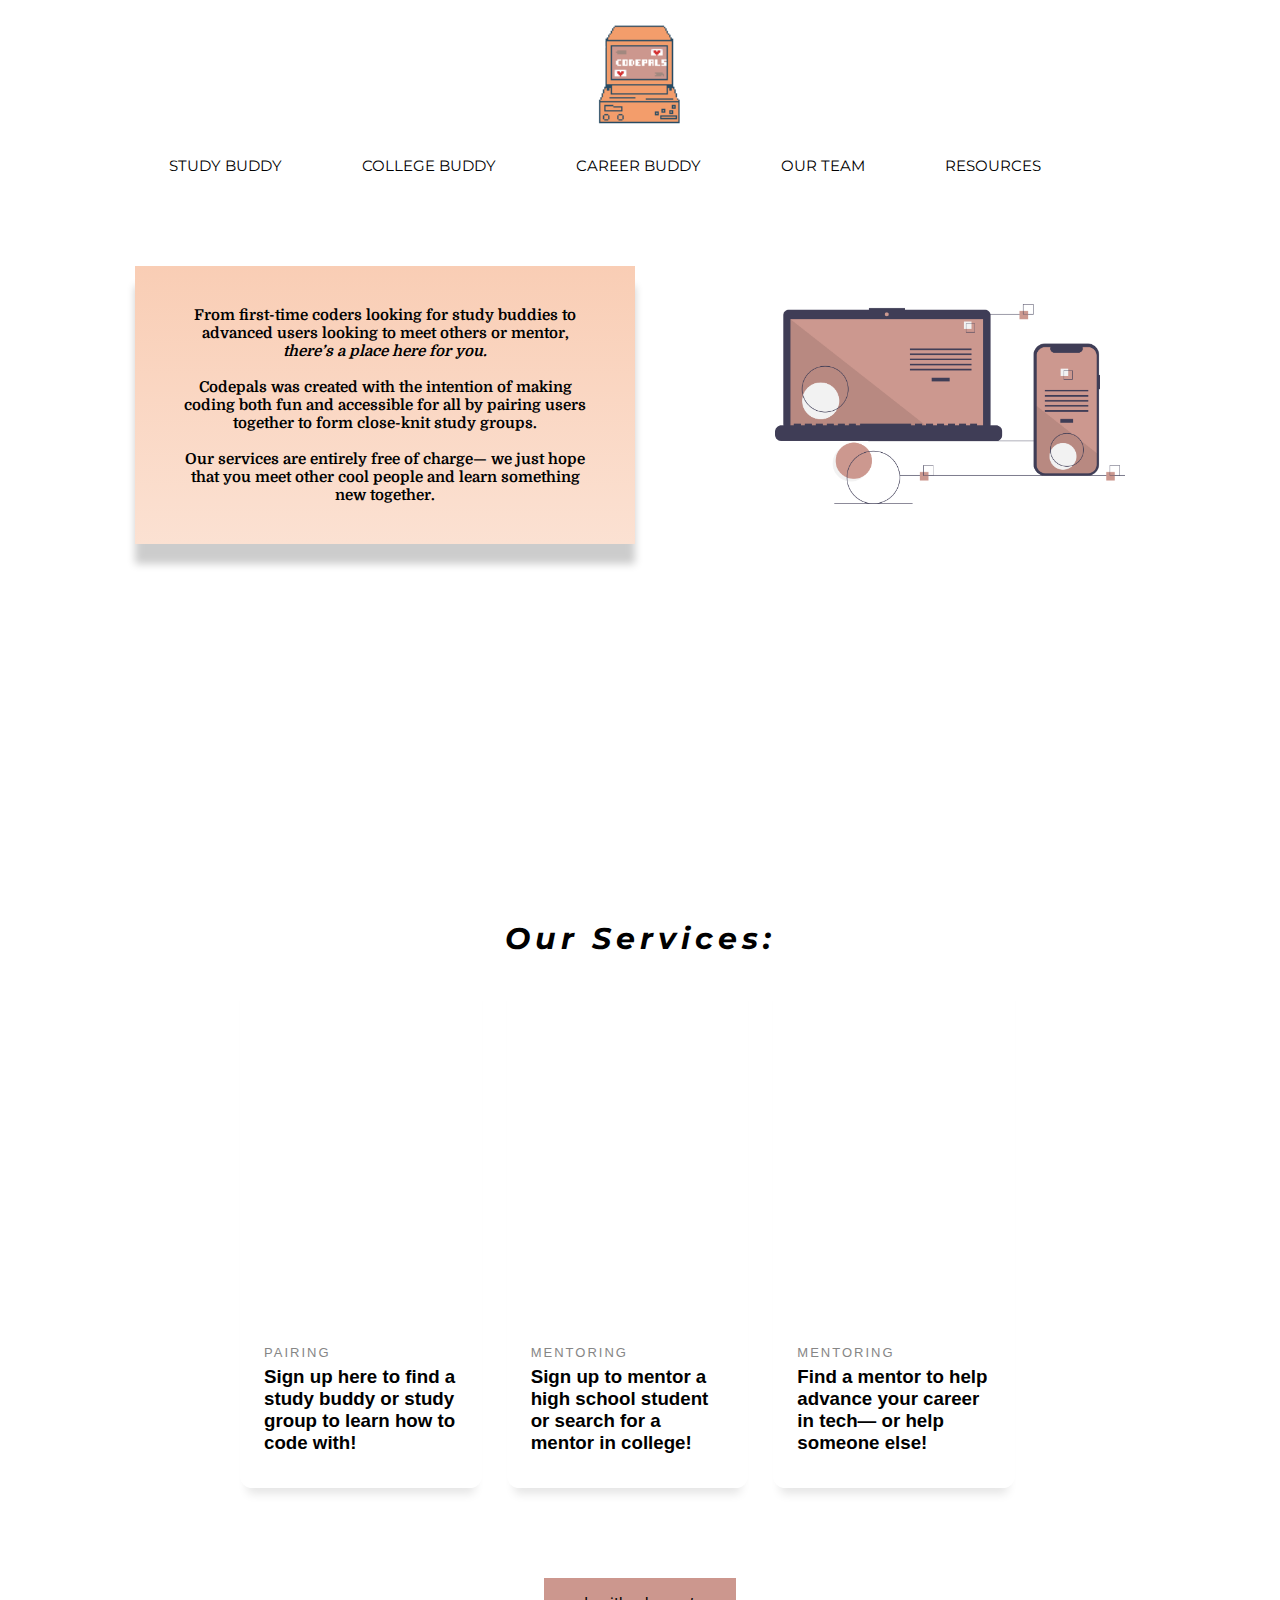
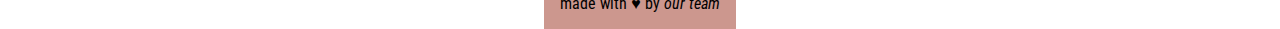
==== index.html @ a8a85712 "Initial commit" ====
<!DOCTYPE html>
<html lang="en" dir="ltr">
  <head>
    <meta charset="utf-8">
    <title>HOME - CODEPALS</title>
    <link rel="shortcut icon" href="logo.png" type="image/x-icon" />
    <link href="https://fonts.googleapis.com/css2?family=Domine&family=Montserrat:wght@700&display=swap" rel="stylesheet">
    <link href="https://fonts.googleapis.com/css2?family=Roboto+Condensed:wght@300;700&display=swap" rel="stylesheet">
    <link href="https://fonts.googleapis.com/css2?family=Kaushan+Script&display=swap" rel="stylesheet">
    <link rel="stylesheet" href="styles.css">
  </head>
  <body>
    <div class="preloader-wrapper">
      <div class="preloader">
          <img class = "preGIF" src="25.gif" alt="NILA">
      </div>
    </div>
    <section id = "one">
      <div class = "fullMenu">
        <div class = "leftMenu">
          <a href = "index.html"><img class = "logo" src = "logo.png"></a>
          <!-- <h1> Welcome to Codepals!</h1> -->
        </div>
        <div class = "rightMenu">
          <a href = "study.html"><p> STUDY BUDDY </p></a>
          <a href = "college.html"><p> COLLEGE BUDDY </p></a>
          <a href = "career.html"><p> CAREER BUDDY </p></a>
          <a href = "team.html"><p> OUR TEAM </p></a>
          <a href = "resources.html"><p> RESOURCES </p></a>
        </div>
      </div>
      <div class = "begin">
        <h2 class = "mission"> From first-time coders looking for study buddies to advanced users looking to meet others or mentor,
          <br>
          <em> there’s a place here for you. </em> <br> <br>

          Codepals was created with the intention of making coding both fun and accessible for all by pairing users together to form close-knit study groups. <br> <br>
          Our services are entirely free of charge— we just hope that you meet other cool people and learn something new together. </h2>

        <img class = "code" src = "undrawApp.png">
      </div>



    </section>
    <div id = "services">
      <h1 class = "header"> <em> Our Services: </em></h1>
      <div class = "pathway">
        <section class="cards">
          <article class="card card--1">
            <div class="card__info-hover">
              <svg class="card__like"  viewBox="0 0 24 24">
              <path fill="#000000" d="M12.1,18.55L12,18.65L11.89,18.55C7.14,14.24 4,11.39 4,8.5C4,6.5 5.5,5 7.5,5C9.04,5 10.54,6 11.07,7.36H12.93C13.46,6 14.96,5 16.5,5C18.5,5 20,6.5 20,8.5C20,11.39 16.86,14.24 12.1,18.55M16.5,3C14.76,3 13.09,3.81 12,5.08C10.91,3.81 9.24,3 7.5,3C4.42,3 2,5.41 2,8.5C2,12.27 5.4,15.36 10.55,20.03L12,21.35L13.45,20.03C18.6,15.36 22,12.27 22,8.5C22,5.41 19.58,3 16.5,3Z" />
          </svg>
                <div class="card__clock-info">
                  <svg class="card__clock"  viewBox="0 0 24 24"><path d="M12,20A7,7 0 0,1 5,13A7,7 0 0,1 12,6A7,7 0 0,1 19,13A7,7 0 0,1 12,20M19.03,7.39L20.45,5.97C20,5.46 19.55,5 19.04,4.56L17.62,6C16.07,4.74 14.12,4 12,4A9,9 0 0,0 3,13A9,9 0 0,0 12,22C17,22 21,17.97 21,13C21,10.88 20.26,8.93 19.03,7.39M11,14H13V8H11M15,1H9V3H15V1Z" />
                  </svg>
                </div>

            </div>
            <div class="card__img"></div>
            <a href="#" class="card_link">
               <div class="card__img--hover"></div>
             </a>
            <div class="card__info">
              <span class="card__category">Pairing</span>
              <h3 class="card__title">Sign up here to find a study buddy or study group to learn how to code with!</h3>
            </div>
          </article>

          <article class="card card--2">
            <div class="card__info-hover">
              <svg class="card__like"  viewBox="0 0 24 24">
              <path fill="#000000" d="M12.1,18.55L12,18.65L11.89,18.55C7.14,14.24 4,11.39 4,8.5C4,6.5 5.5,5 7.5,5C9.04,5 10.54,6 11.07,7.36H12.93C13.46,6 14.96,5 16.5,5C18.5,5 20,6.5 20,8.5C20,11.39 16.86,14.24 12.1,18.55M16.5,3C14.76,3 13.09,3.81 12,5.08C10.91,3.81 9.24,3 7.5,3C4.42,3 2,5.41 2,8.5C2,12.27 5.4,15.36 10.55,20.03L12,21.35L13.45,20.03C18.6,15.36 22,12.27 22,8.5C22,5.41 19.58,3 16.5,3Z" />
          </svg>
                <div class="card__clock-info">
                  <svg class="card__clock"  viewBox="0 0 24 24"><path d="M12,20A7,7 0 0,1 5,13A7,7 0 0,1 12,6A7,7 0 0,1 19,13A7,7 0 0,1 12,20M19.03,7.39L20.45,5.97C20,5.46 19.55,5 19.04,4.56L17.62,6C16.07,4.74 14.12,4 12,4A9,9 0 0,0 3,13A9,9 0 0,0 12,22C17,22 21,17.97 21,13C21,10.88 20.26,8.93 19.03,7.39M11,14H13V8H11M15,1H9V3H15V1Z" />
                  </svg>
                </div>

            </div>
            <div class="card__img"></div>
            <a href="#" class="card_link">
               <div class="card__img--hover"></div>
             </a>
            <div class="card__info">
              <span class="card__category">Mentoring</span>
              <h3 class="card__title">Sign up to mentor a high school student or search for a mentor in college!</h3>
            </div>
          </article>

          <article class="card card--3">
            <div class="card__info-hover">
              <svg class="card__like"  viewBox="0 0 24 24">
              <path fill="#000000" d="M12.1,18.55L12,18.65L11.89,18.55C7.14,14.24 4,11.39 4,8.5C4,6.5 5.5,5 7.5,5C9.04,5 10.54,6 11.07,7.36H12.93C13.46,6 14.96,5 16.5,5C18.5,5 20,6.5 20,8.5C20,11.39 16.86,14.24 12.1,18.55M16.5,3C14.76,3 13.09,3.81 12,5.08C10.91,3.81 9.24,3 7.5,3C4.42,3 2,5.41 2,8.5C2,12.27 5.4,15.36 10.55,20.03L12,21.35L13.45,20.03C18.6,15.36 22,12.27 22,8.5C22,5.41 19.58,3 16.5,3Z" />
          </svg>
            <div class="card__clock-info">
            <svg class="card__clock"  viewBox="0 0 24 24"><path d="M12,20A7,7 0 0,1 5,13A7,7 0 0,1 12,6A7,7 0 0,1 19,13A7,7 0 0,1 12,20M19.03,7.39L20.45,5.97C20,5.46 19.55,5 19.04,4.56L17.62,6C16.07,4.74 14.12,4 12,4A9,9 0 0,0 3,13A9,9 0 0,0 12,22C17,22 21,17.97 21,13C21,10.88 20.26,8.93 19.03,7.39M11,14H13V8H11M15,1H9V3H15V1Z" />
            </svg>
          </div>
        </div>
        <div class="card__img"></div>
        <a href="#" class="card_link">
           <div class="card__img--hover"></div>
         </a>
        <div class="card__info">
          <span class="card__category"> Mentoring</span>
          <h3 class="card__title">Find a mentor to help advance your career in tech— or help someone else! </h3>

            </div>

          </article>

        </section>
      </div>
      <br> <br> <br> <br> <br>
      <div class="footer">made with ♥ by <a> <em> our team </em> </a>
        <!-- insert link to team page-->
      </div>
      <script src="https://ajax.googleapis.com/ajax/libs/jquery/2.1.3/jquery.min.js"></script>
      <script type="text/javascript" src="preloader.js"></script>
  </body>

</html>
---- styles.css ----
/*----------------------- Preloader -----------------------*/
body.preloader-site {
    overflow: hidden;
}

.preloader-wrapper {
    height: 100%;
    width: 100%;
    background: #FFF;
    position: fixed;
    top: 0;
    left: 0;
    z-index: 9999999;
}

.preloader-wrapper .preloader {
    position: absolute;
    top: 50%;
    left: 50%;
    -webkit-transform: translate(-50%, -50%);
    transform: translate(-50%, -50%);
    width: 120px;
}
.preGIF{
  width: 45px;
  height: 45px;
}

.fullMenu{
  display: flex;
  flex-direction: column;
  justify-content: space-between;
}
.leftMenu{
  display: flex;
  flex-direction: row;
  justify-content: center;
  align-items: center;
  /* margin-left: 20px;
  margin-top: -10px; */
}
.rightMenu{
  display: flex;
  flex-direction: row;
  justify-content: center;
  margin-left: 10px;
}
.logo{
  width: 130px;
  height: 130px;
  border-radius: 50%;
  margin-top: 10px;
  margin-bottom: 10px;
  margin-right: 5px;
  object-fit: cover;
}
h1{
  font-family: 'Montserrat', sans-serif;
    font-size: 30px;
}

p{
  margin-top: 0;
  margin-right: 80px;
  font-size: 15px;
  text-align: center;
  /* padding-top: 15px; */
  font-family: 'Montserrat', sans-serif;
}
.mission{
  padding: 40px;
  margin-left: 80px;
  margin-right: 30px;
  /* box-shadow: 0px 0px 5px 6px #ccc; */
  /* box-shadow: 5px 6px #ccc; */
  /* box-shadow: 5px 5px; */
  box-shadow: 0 20px 8px 0 rgba(0, 0, 0, 0.2);
  font-size: 15px;
  width: 500px;
  font-family: 'Domine', serif;
  text-align: center;
  background: linear-gradient(rgba(243, 156, 107, 0.5), rgba(243, 156, 107, 0.3)),
    url(images/header-bg.jpg) center no-repeat;
  /* background: #cc978e; */
}
.code{
  width: 350px;
  height: 200px;
  margin-top: 50px;
  margin-right: 100px;
}

.begin{
  margin-top: 5%;
  display: flex;
  flex-direction: row;
  justify-content: space-around;
}
.header{
  font-family: 'Montserrat', sans-serif;
  text-align: center;
  letter-spacing: 5px;
}
#one{
  width: 100%;
  height: 100vh;
  font-size: 25px;
  flex-direction: column;
  justify-content: center;
  align-items: center;
}
@import url('https://fonts.googleapis.com/css?family=Roboto+Slab:100,300,400,700');
@import url('https://fonts.googleapis.com/css?family=Raleway:300,300i,400,400i,500,500i,600,600i,700,700i,800,800i,900,900i');

*{
  box-sizing: border-box;
}


body, html {
  font-family: 'Source Sans Pro', sans-serif;
    margin: 0;
  width: 100%;
height: 100%;
    padding: 0;
    /* background-color: white; */
    /* background-color: #cc978e; */
}
*/
 body {
  background-color: #96C5B0;
  display: flex;
  display: -webkit-flex;
  -webkit-justify-content: center;
  -webkit-align-items: center;
  justify-content: center;
  align-items: center;
  */
}
#services{
  display: flex;
  justify-content: center;
  flex-direction: column;
  align-items: center;
}
.cards {
    width: 100%;
    height: 75%;
    display: flex;
    display: -webkit-flex;
    justify-content: center;
    align-items: center;
    -webkit-justify-content: center;
    max-width: 800px;
}

body {
  font-family: Helvetica;
}

.card--1 .card__img, .card--1 .card__img--hover {
    background-image: url('https://images.unsplash.com/photo-1539724728401-4337be9859ba?ixlib=rb-1.2.1&ixid=eyJhcHBfaWQiOjEyMDd9&auto=format&fit=crop&w=750&q=80');
}

.card--2 .card__img, .card--2 .card__img--hover {
    background-image: url('https://images.unsplash.com/photo-1525498128493-380d1990a112?ixlib=rb-1.2.1&ixid=eyJhcHBfaWQiOjEyMDd9&auto=format&fit=crop&w=750&q=80');
}

.card--3 .card__img, .card--3 .card__img--hover {
  background-image: url('https://images.unsplash.com/photo-1512951670161-b5c6c632b00e?ixlib=rb-1.2.1&auto=format&fit=crop&w=668&q=80');
}

.card__like {
    width: 0px;
}

.card__clock {
    width: 0px;
  vertical-align: center;
    fill: #AD7D52;
}
.card__time {
    font-size: 0px;
    color: #AD7D52;
    vertical-align: center;
    margin-left: 5px;
}

.card__clock-info {
    float: center;
}

.card__img {
  visibility: hidden;
    background-size: cover;
    background-position: center;
    background-repeat: round;
    width: 400px;
    height: 350px;
  border-top-left-radius: 12px;
border-top-right-radius: 12px;

}

.card__info-hover {
    position: absolute;
    padding: 16px;
  width: 100%;
  opacity: 0;
  top: 0;
}

.card__img--hover {
  transition: 0.2s all ease-out;
    background-size: cover;
    background-position: center;
    background-repeat: no-repeat;
    width: 100%;
  position: absolute;
    height: 65%;
  border-top-left-radius: 12px;
border-top-right-radius: 12px;
top: 0;

}
.card {
  margin-right: 25px;
  transition: all .4s cubic-bezier(0.175, 0.885, 0, 1);
  background-color: #fff;
    width: 33.3%;
  position: relative;
  border-radius: 12px;
  overflow: hidden;
  box-shadow: 0px 13px 10px -7px rgba(0, 0, 0,0.1);
}
.card:hover {
  box-shadow: 0px 30px 18px -8px rgba(0, 0, 0,0.1);
    transform: scale(1.10, 1.10);
}

.card__info {
z-index: 2;
  background-color: #fff;
  border-bottom-left-radius: 12px;
border-bottom-right-radius: 12px;
   padding: 16px 24px 24px 24px;
}

.card__category {
    font-family: 'Raleway', sans-serif;
    text-transform: uppercase;
    font-size: 13px;
    letter-spacing: 2px;
    font-weight: 500;
  color: #868686;
}

.card__title {
    margin-top: 5px;
    margin-bottom: 10px;
    font-family: 'Source Sans Pro', sans-serif;
}

.card__by {
    font-size: 12px;
    font-family: 'Raleway', sans-serif;
    font-weight: 500;
}

.card__author {
    font-weight: 600;
    text-decoration: none;
    color: #AD7D52;
}

.card:hover .card__img--hover {
    height: 100%;
    opacity: 0.3;
}

.card:hover .card__info {
    background-color: transparent;
    position: relative;
}

.card:hover .card__info-hover {
    opacity: 1;
}

.footer {
  font-family: 'Roboto Condensed', sans-serif;
  position: relative;
  right: 10;
  bottom: 10;
  left: 10;
  padding: 1rem;
  background-color: #CC978E;
  text-align: center;
}
a:link{
  text-decoration: none;
  color: black;
}
a:visited{
  text-decoration: none;
  color: black;
}
a:hover{
  color: #CC978E;
}
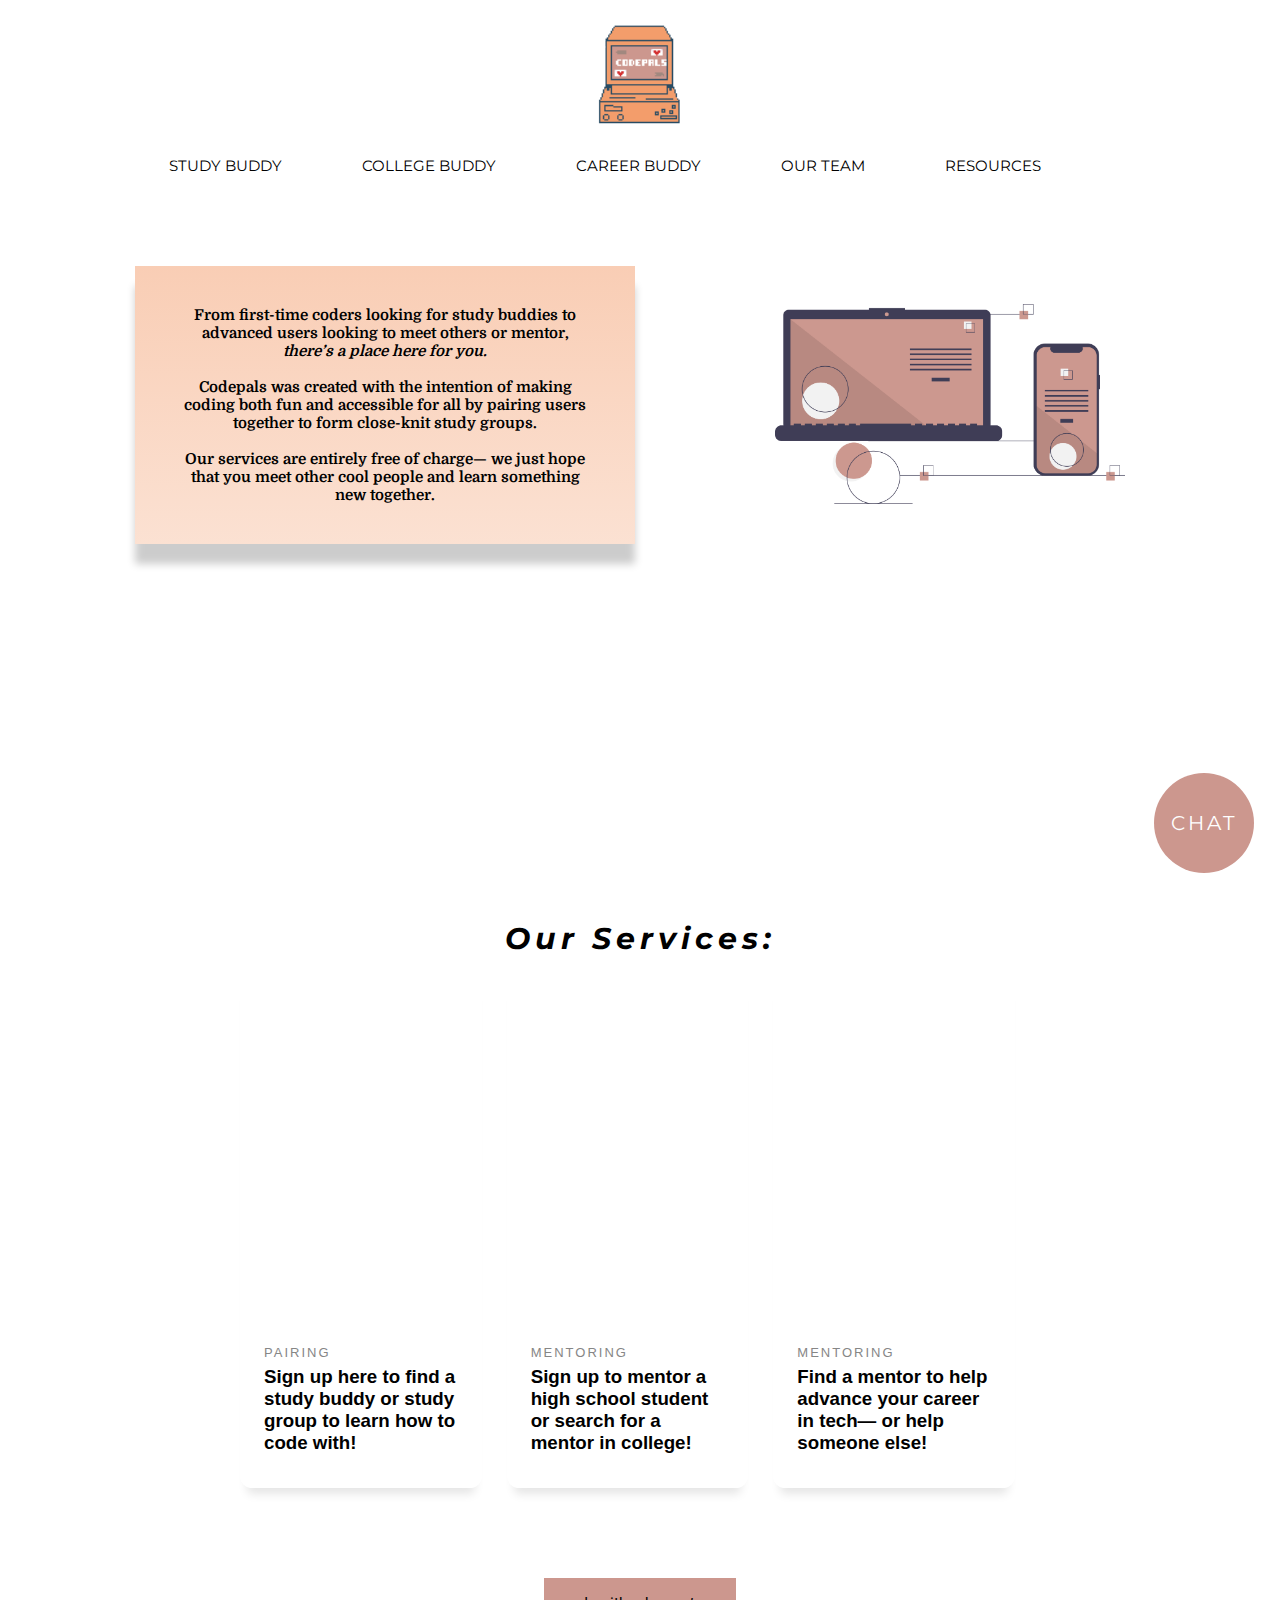
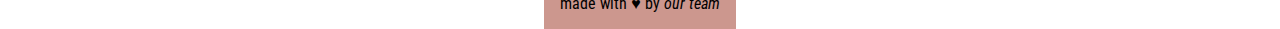
==== commit 2bebc134: "commit 2" ====
--- a/index.html
+++ b/index.html
@@ -15,6 +15,9 @@
           <img class = "preGIF" src="25.gif" alt="NILA">
       </div>
     </div>
+    <a href = "chat.html"><button class = "chat">CHAT</button></a>
+      <!-- <h1 class = "chatText"> CHAT </h1>
+    </div> -->
     <section id = "one">
       <div class = "fullMenu">
         <div class = "leftMenu">
--- a/styles.css
+++ b/styles.css
@@ -308,3 +308,29 @@
 a:hover{
   color: #CC978E;
 }
+.chat{
+  border-radius: 50%;
+  width: 100px;
+  height: 100px;
+  position: fixed;
+  bottom: 3%;
+  right: 2%;
+  background: #CC978E;
+  border: #CC978E;
+  color: white;
+  letter-spacing: 3px;
+  font-size: 20px;
+  -webkit-transition: all 1s ease;
+-moz-transition: all 1s ease;
+-o-transition: all 1s ease;
+transition: all 1s ease;
+font-family: 'Montserrat', sans-serif;
+cursor: pointer;
+
+}
+button:focus {
+  outline:0;
+}
+.chat:hover{
+  background: #f39c6b;
+}
